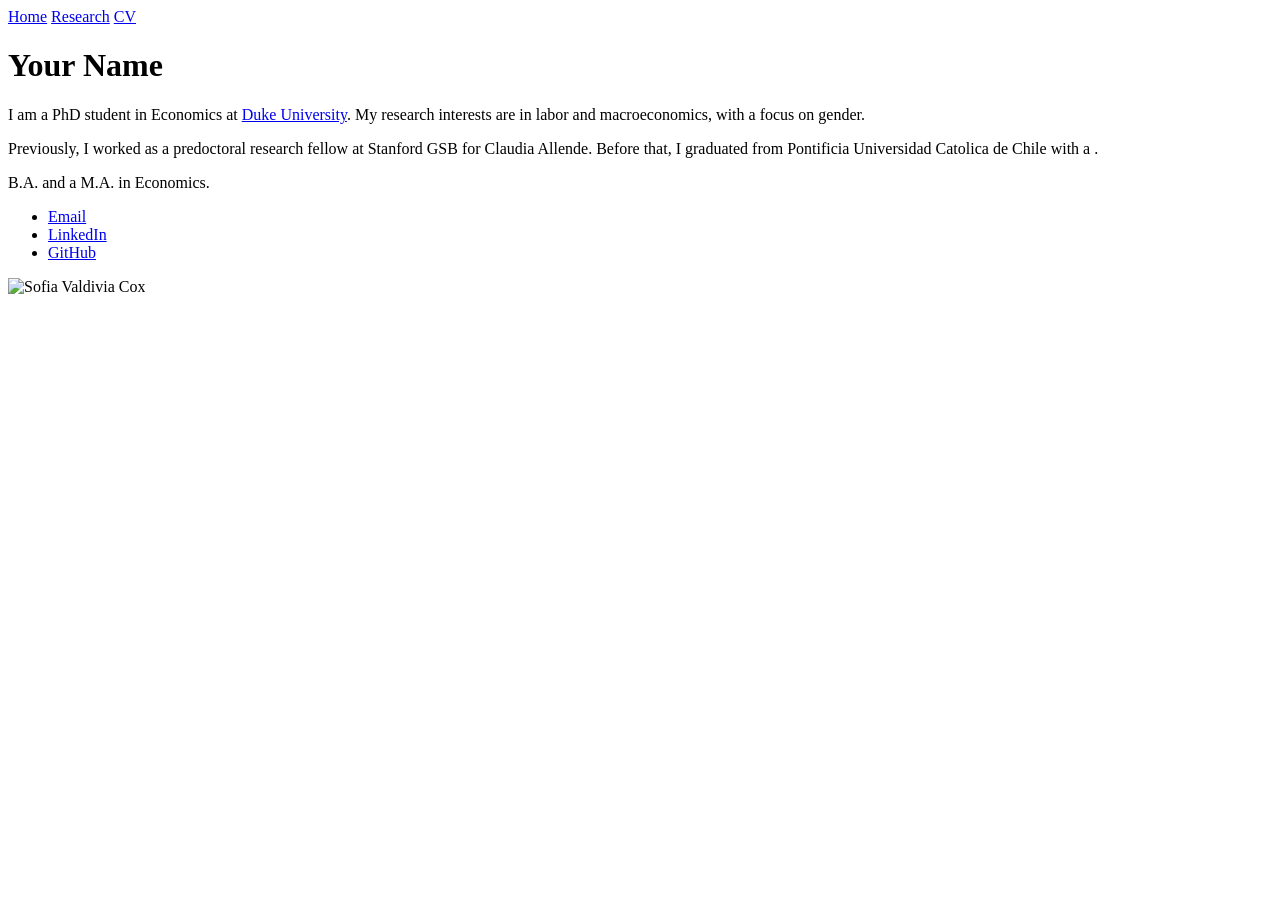
==== index.html @ aa921771 "Create index.html" ====
<!DOCTYPE html>
<html lang="en">
<head>
  <meta charset="UTF-8" />
  <meta name="viewport" content="width=device-width, initial-scale=1.0"/>
  <title>Your Name</title>
  <link rel="stylesheet" href="style.css" />
</head>
<body>
  <nav>
    <a href="index.html">Home</a>
    <a href="research.html">Research</a>
    <a href="assets/docs/cv.pdf">CV</a>
  </nav>

  <main>
    <div class="content">
      <div class="bio">
        <h1>Your Name</h1>
        <p>
          I am a PhD student in Economics at 
          <a href="https://econ.duke.edu">Duke University</a>.
          My research interests are in labor and macroeconomics, with a focus on gender.
        </p>
        <p>
          Previously, I worked as a predoctoral research fellow at Stanford GSB for Claudia Allende. Before that, I graduated from Pontificia Universidad Catolica de Chile with a .
        </p> B.A. and a M.A. in Economics.
        <ul class="links">
          <li><a href="mailto:sofia.valdivia@duke.edu">Email</a></li>
          <li><a href="https://www.linkedin.com/in/sofiavaldiviacox/">LinkedIn</a></li>
          <li><a href="https://github.com/sofiavaldiviac/">GitHub</a></li>
        </ul>
      </div>
      <div class="photo">
        <img src="assets/images/photo.jpg" alt="Sofia Valdivia Cox" />
      </div>
    </div>
  </main>
</body>
</html>
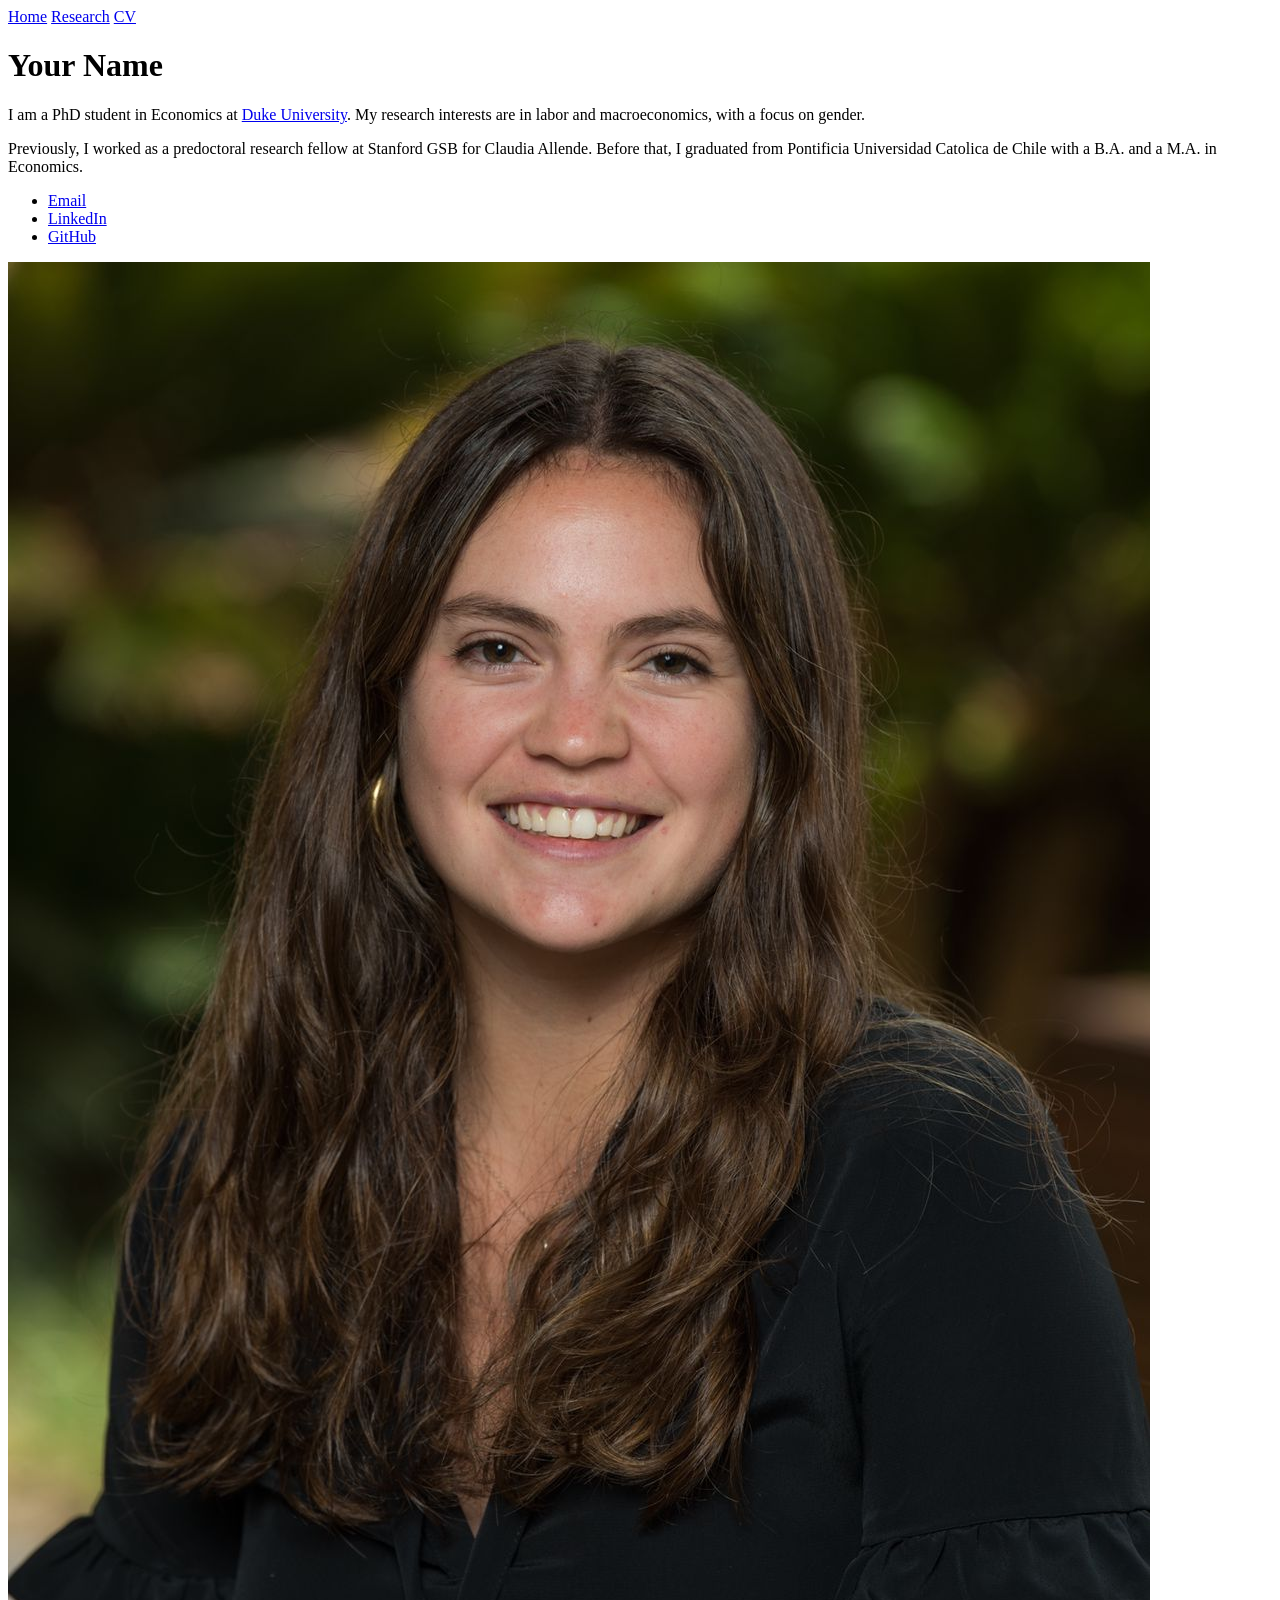
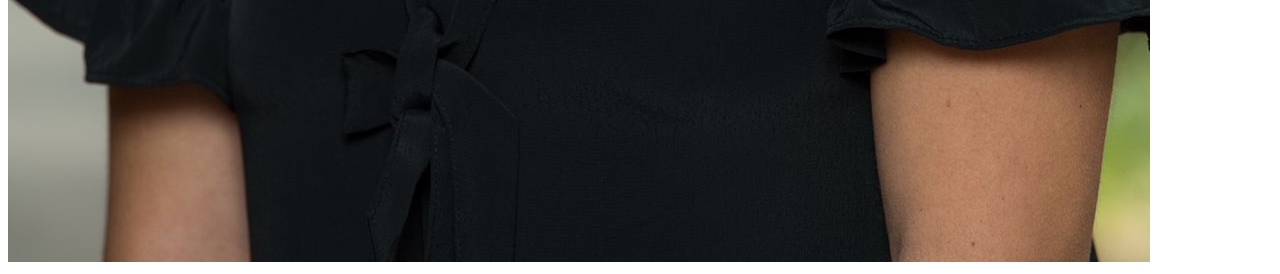
==== commit abd9a7a0: "Update index.html" ====
--- a/index.html
+++ b/index.html
@@ -23,8 +23,7 @@
           My research interests are in labor and macroeconomics, with a focus on gender.
         </p>
         <p>
-          Previously, I worked as a predoctoral research fellow at Stanford GSB for Claudia Allende. Before that, I graduated from Pontificia Universidad Catolica de Chile with a .
-        </p> B.A. and a M.A. in Economics.
+          Previously, I worked as a predoctoral research fellow at Stanford GSB for Claudia Allende. Before that, I graduated from Pontificia Universidad Catolica de Chile with a B.A. and a M.A. in Economics.
         <ul class="links">
           <li><a href="mailto:sofia.valdivia@duke.edu">Email</a></li>
           <li><a href="https://www.linkedin.com/in/sofiavaldiviacox/">LinkedIn</a></li>
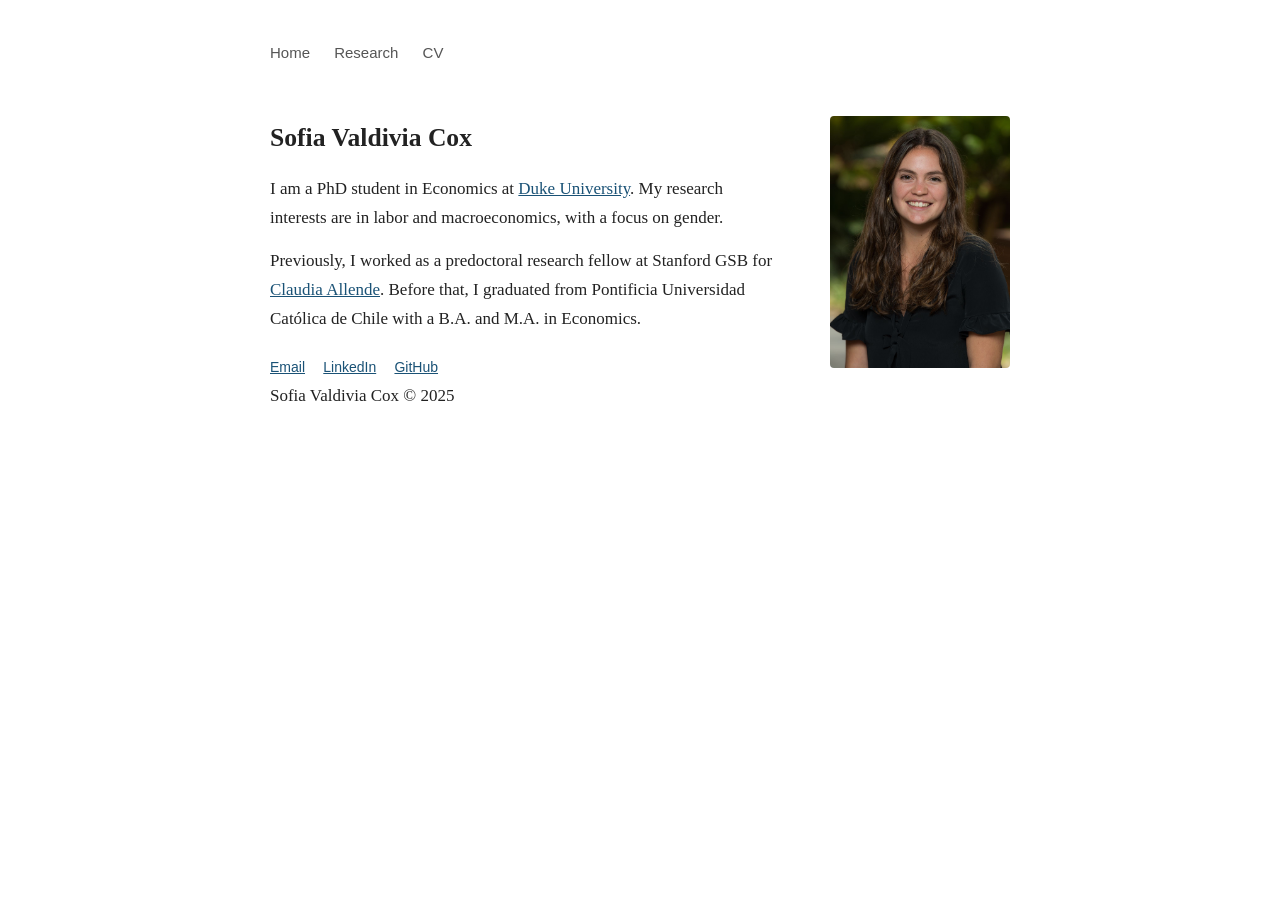
==== commit 12f09cb2: "Update index.html" ====
--- a/index.html
+++ b/index.html
@@ -3,31 +3,36 @@
 <head>
   <meta charset="UTF-8" />
   <meta name="viewport" content="width=device-width, initial-scale=1.0"/>
-  <title>Your Name</title>
+  <meta name="description" content="Sofia Valdivia Cox is a PhD student in Economics at Duke University specializing in labor, macro, and gender economics." />
+  <title>Sofia Valdivia Cox</title>
   <link rel="stylesheet" href="style.css" />
 </head>
 <body>
   <nav>
     <a href="index.html">Home</a>
     <a href="research.html">Research</a>
-    <a href="assets/docs/cv.pdf">CV</a>
+    <a href="assets/docs/CV_Valdivia.pdf" target="_blank">CV</a>
   </nav>
 
   <main>
     <div class="content">
       <div class="bio">
-        <h1>Your Name</h1>
+        <h1>Sofia Valdivia Cox</h1>
         <p>
           I am a PhD student in Economics at 
-          <a href="https://econ.duke.edu">Duke University</a>.
+          <a href="https://econ.duke.edu" target="_blank">Duke University</a>.
           My research interests are in labor and macroeconomics, with a focus on gender.
         </p>
         <p>
-          Previously, I worked as a predoctoral research fellow at Stanford GSB for Claudia Allende. Before that, I graduated from Pontificia Universidad Catolica de Chile with a B.A. and a M.A. in Economics.
+          Previously, I worked as a predoctoral research fellow at Stanford GSB for 
+          <a href="https://www.claudiaallende.com" target="_blank">Claudia Allende</a>. 
+          Before that, I graduated from Pontificia Universidad Católica de Chile 
+          with a B.A. and M.A. in Economics.
+        </p>
         <ul class="links">
           <li><a href="mailto:sofia.valdivia@duke.edu">Email</a></li>
-          <li><a href="https://www.linkedin.com/in/sofiavaldiviacox/">LinkedIn</a></li>
-          <li><a href="https://github.com/sofiavaldiviac/">GitHub</a></li>
+          <li><a href="https://www.linkedin.com/in/sofiavaldiviacox/" target="_blank">LinkedIn</a></li>
+          <li><a href="https://github.com/sofiavaldiviac/" target="_blank">GitHub</a></li>
         </ul>
       </div>
       <div class="photo">
@@ -35,5 +40,10 @@
       </div>
     </div>
   </main>
+
+  <footer>
+    <p>Sofia Valdivia Cox &copy; 2025</p>
+  </footer>
+
 </body>
 </html>
--- a/style.css
+++ b/style.css
@@ -0,0 +1,59 @@
+/* Reset & base */
+* { margin: 0; padding: 0; box-sizing: border-box; }
+
+body {
+  font-family: Georgia, serif;
+  font-size: 17px;
+  line-height: 1.7;
+  color: #222;
+  max-width: 780px;
+  margin: 0 auto;
+  padding: 40px 20px;
+}
+
+/* Nav */
+nav {
+  margin-bottom: 50px;
+  font-family: sans-serif;
+  font-size: 15px;
+}
+nav a {
+  margin-right: 20px;
+  text-decoration: none;
+  color: #555;
+}
+nav a:hover { color: #000; }
+
+/* Layout */
+.content {
+  display: flex;
+  gap: 50px;
+  align-items: flex-start;
+}
+.bio { flex: 1; }
+.photo img {
+  width: 180px;
+  border-radius: 4px;
+}
+
+h1 { font-size: 1.6rem; margin-bottom: 16px; }
+p { margin-bottom: 14px; }
+a { color: #1a5276; }
+
+/* Links list */
+.links {
+  list-style: none;
+  margin-top: 20px;
+}
+.links li {
+  display: inline;
+  margin-right: 14px;
+  font-family: sans-serif;
+  font-size: 14px;
+}
+
+/* Mobile */
+@media (max-width: 600px) {
+  .content { flex-direction: column-reverse; }
+  .photo img { width: 140px; }
+}
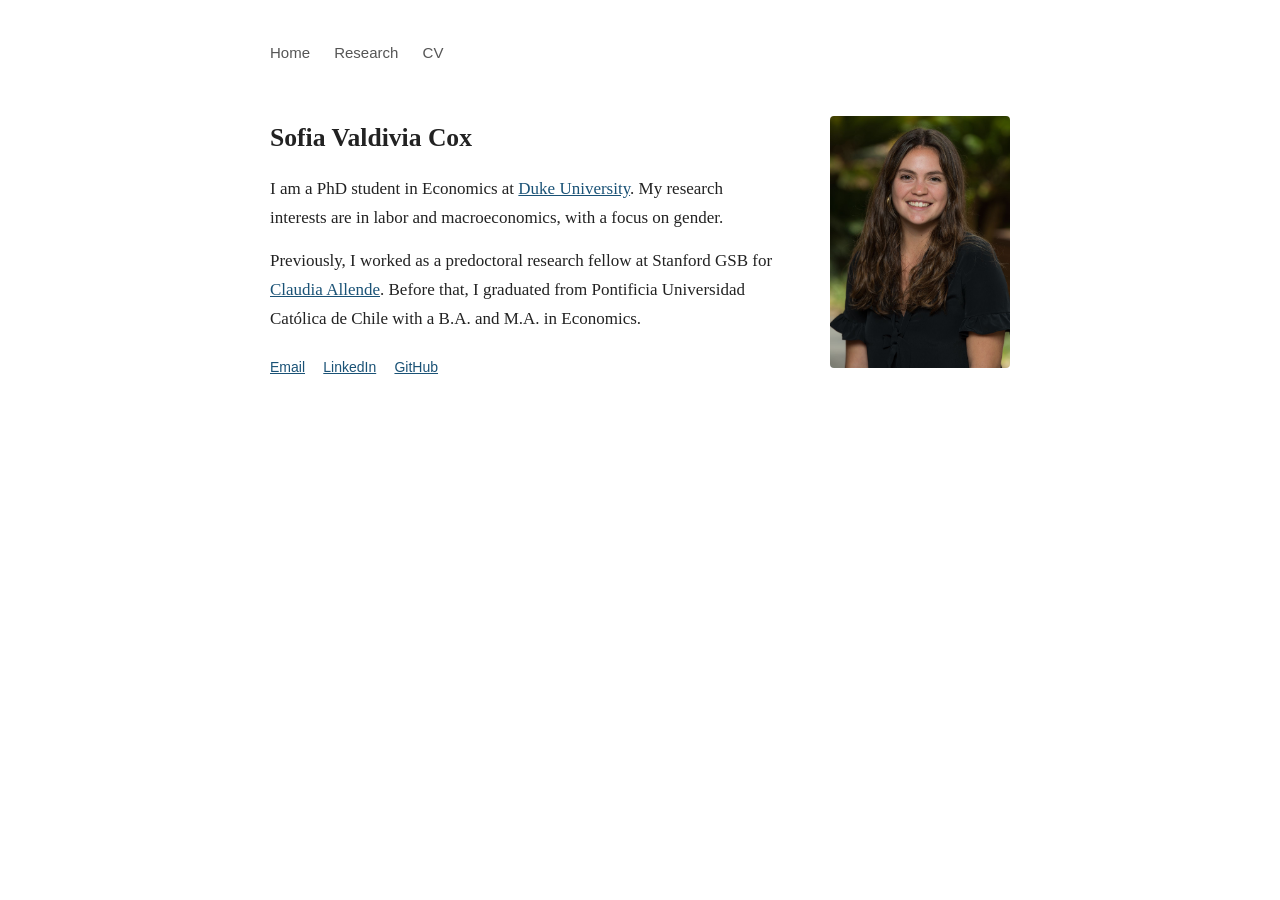
==== commit 5d38f5b7: "Update index.html" ====
--- a/index.html
+++ b/index.html
@@ -41,9 +41,5 @@
     </div>
   </main>
 
-  <footer>
-    <p>Sofia Valdivia Cox &copy; 2025</p>
-  </footer>
-
 </body>
 </html>
--- a/style.css
+++ b/style.css
@@ -1,6 +1,5 @@
 /* Reset & base */
 * { margin: 0; padding: 0; box-sizing: border-box; }
-
 body {
   font-family: Georgia, serif;
   font-size: 17px;
@@ -10,7 +9,6 @@
   margin: 0 auto;
   padding: 40px 20px;
 }
-
 /* Nav */
 nav {
   margin-bottom: 50px;
@@ -23,7 +21,6 @@
   color: #555;
 }
 nav a:hover { color: #000; }
-
 /* Layout */
 .content {
   display: flex;
@@ -35,11 +32,9 @@
   width: 180px;
   border-radius: 4px;
 }
-
 h1 { font-size: 1.6rem; margin-bottom: 16px; }
 p { margin-bottom: 14px; }
 a { color: #1a5276; }
-
 /* Links list */
 .links {
   list-style: none;
@@ -51,9 +46,17 @@
   font-family: sans-serif;
   font-size: 14px;
 }
-
 /* Mobile */
 @media (max-width: 600px) {
   .content { flex-direction: column-reverse; }
   .photo img { width: 140px; }
 }
+/* Footer */
+footer {
+  margin-top: 60px;
+  padding-top: 20px;
+  border-top: 1px solid #eee;
+  font-family: sans-serif;
+  font-size: 13px;
+  color: #aaa;
+}
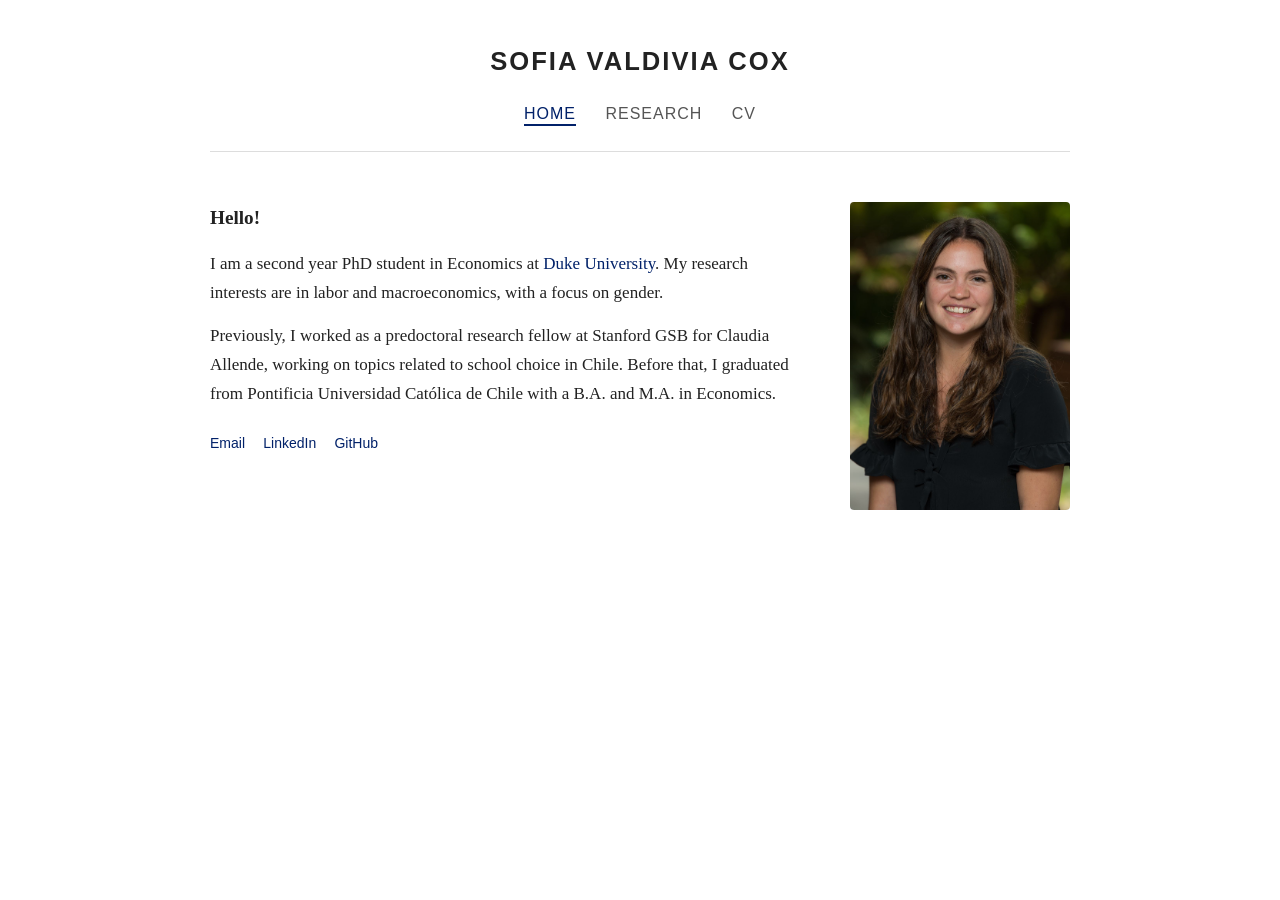
==== commit 31e1ea19: "up" ====
--- a/index.html
+++ b/index.html
@@ -8,25 +8,30 @@
   <link rel="stylesheet" href="style.css" />
 </head>
 <body>
-  <nav>
-    <a href="index.html">Home</a>
-    <a href="research.html">Research</a>
-    <a href="assets/docs/CV_Valdivia.pdf" target="_blank">CV</a>
-  </nav>
+
+  <header>
+    <h1 class="site-name">SOFIA VALDIVIA COX</h1>
+    <nav>
+      <a href="index.html" class="nav-active">Home</a>
+      <a href="research.html">Research</a>
+      <a href="assets/docs/CV_Valdivia.pdf" target="_blank">CV</a>
+    </nav>
+  </header>
 
   <main>
     <div class="content">
       <div class="bio">
-        <h1>Sofia Valdivia Cox</h1>
+        <p class="hello">Hello!</p>
         <p>
-          I am a PhD student in Economics at 
-          <a href="https://econ.duke.edu" target="_blank">Duke University</a>.
+          I am a second year PhD student in Economics at
+          <a href="https://econ.duke.edu" target="_blank" class="duke">Duke University</a>.
           My research interests are in labor and macroeconomics, with a focus on gender.
         </p>
         <p>
-          Previously, I worked as a predoctoral research fellow at Stanford GSB for 
-          <a href="https://www.claudiaallende.com" target="_blank">Claudia Allende</a>. 
-          Before that, I graduated from Pontificia Universidad Católica de Chile 
+          Previously, I worked as a predoctoral research fellow at Stanford GSB for
+          <a href="https://www.claudiaallende.com" target="_blank">Claudia Allende</a>,
+          working on topics related to school choice in Chile.
+          Before that, I graduated from Pontificia Universidad Católica de Chile
           with a B.A. and M.A. in Economics.
         </p>
         <ul class="links">
@@ -42,4 +47,4 @@
   </main>
 
 </body>
-</html>
+</html>
--- a/style.css
+++ b/style.css
@@ -5,22 +5,45 @@
   font-size: 17px;
   line-height: 1.7;
   color: #222;
-  max-width: 780px;
+  max-width: 900px;
   margin: 0 auto;
   padding: 40px 20px;
 }
+/* Header */
+header {
+  text-align: center;
+  margin-bottom: 50px;
+  padding-bottom: 24px;
+  border-bottom: 1px solid #ddd;
+}
+.site-name {
+  font-family: sans-serif;
+  font-size: 1.6rem;
+  font-weight: bold;
+  letter-spacing: 2px;
+  margin-bottom: 16px;
+  color: #222;
+}
+
 /* Nav */
 nav {
-  margin-bottom: 50px;
   font-family: sans-serif;
-  font-size: 15px;
+  font-size: 16px;
+  letter-spacing: 1px;
+  text-transform: uppercase;
 }
 nav a {
-  margin-right: 20px;
+  margin: 0 12px;
   text-decoration: none;
   color: #555;
 }
 nav a:hover { color: #000; }
+/* Hello */
+.hello {
+  font-size: 1.2rem;
+  font-weight: bold;
+  margin-bottom: 16px;
+}
 /* Layout */
 .content {
   display: flex;
@@ -29,12 +52,22 @@
 }
 .bio { flex: 1; }
 .photo img {
-  width: 180px;
+  width: 220px;
   border-radius: 4px;
 }
-h1 { font-size: 1.6rem; margin-bottom: 16px; }
 p { margin-bottom: 14px; }
-a { color: #1a5276; }
+/* Default links - no underline, no blue */
+a {
+  color: inherit;
+  text-decoration: none;
+}
+/* Duke blue for specific links */
+a.duke {
+  color: #012169;
+}
+a.duke:hover {
+  text-decoration: underline;
+}
 /* Links list */
 .links {
   list-style: none;
@@ -46,17 +79,61 @@
   font-family: sans-serif;
   font-size: 14px;
 }
+.links a {
+  color: #012169;
+}
+.links a:hover {
+  text-decoration: underline;
+}
 /* Mobile */
 @media (max-width: 600px) {
   .content { flex-direction: column-reverse; }
-  .photo img { width: 140px; }
+  .photo img { width: 160px; }
 }
-/* Footer */
-footer {
-  margin-top: 60px;
-  padding-top: 20px;
-  border-top: 1px solid #eee;
+/* Research page */
+.research-section {
+  margin-bottom: 50px;
+}
+.research-section h2 {
   font-family: sans-serif;
-  font-size: 13px;
-  color: #aaa;
+  font-size: 1.1rem;
+  font-weight: bold;
+  margin-bottom: 10px;
 }
+.divider {
+  border-top: 1px solid #ddd;
+  margin-bottom: 28px;
+}
+.paper {
+  margin-bottom: 28px;
+}
+.paper-title {
+  font-size: 1.1rem;
+  color: #012169;
+  font-weight: normal;
+  margin-bottom: 4px;
+}
+a.paper-title {
+  color: #012169;
+  text-decoration: none;
+}
+a.paper-title:hover {
+  text-decoration: underline;
+}
+.paper-authors {
+  font-size: 1rem;
+  color: #444;
+  margin-bottom: 4px;
+}
+.paper-links a {
+  font-size: 0.9rem;
+  font-style: italic;
+  color: #012169;
+  margin-right: 12px;
+}
+/* Active nav link */
+.nav-active {
+  color: #012169 !important;
+  border-bottom: 2px solid #012169;
+  padding-bottom: 2px;
+}
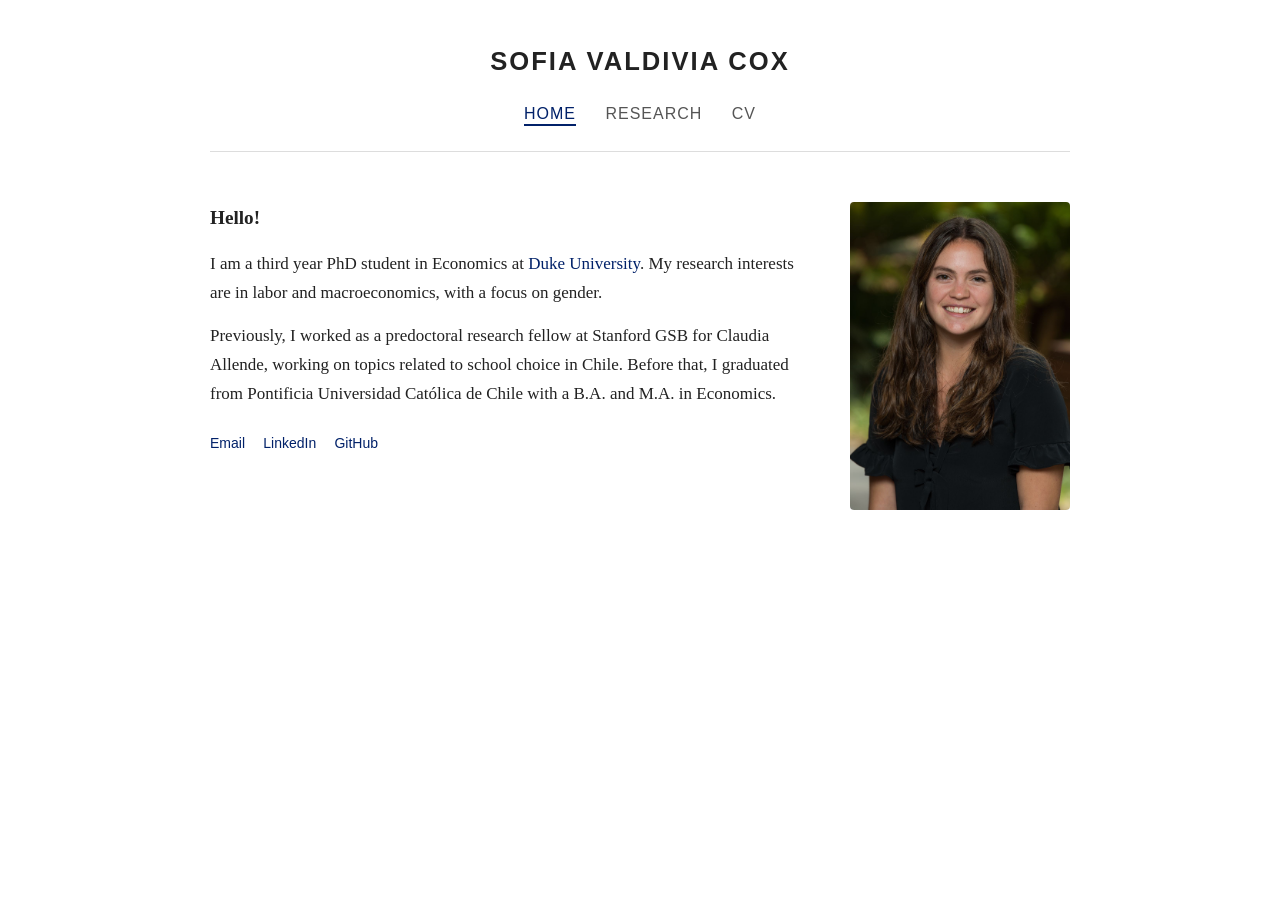
==== commit 7039c9b3: "commit" ====
--- a/index.html
+++ b/index.html
@@ -6,6 +6,17 @@
   <meta name="description" content="Sofia Valdivia Cox is a PhD student in Economics at Duke University specializing in labor, macro, and gender economics." />
   <title>Sofia Valdivia Cox</title>
   <link rel="stylesheet" href="style.css" />
+
+  <!-- Google tag (gtag.js) -->
+  <script async src="https://www.googletagmanager.com/gtag/js?id=G-LYBDB220KJ"></script>
+  <script>
+    window.dataLayer = window.dataLayer || [];
+    function gtag(){dataLayer.push(arguments);}
+    gtag('js', new Date());
+
+    gtag('config', 'G-LYBDB220KJ');
+  </script>
+
 </head>
 <body>
 
@@ -23,7 +34,7 @@
       <div class="bio">
         <p class="hello">Hello!</p>
         <p>
-          I am a second year PhD student in Economics at
+          I am a third year PhD student in Economics at
           <a href="https://econ.duke.edu" target="_blank" class="duke">Duke University</a>.
           My research interests are in labor and macroeconomics, with a focus on gender.
         </p>
--- a/style.css
+++ b/style.css
@@ -87,8 +87,16 @@
 }
 /* Mobile */
 @media (max-width: 600px) {
-  .content { flex-direction: column-reverse; }
-  .photo img { width: 160px; }
+  .content { 
+    flex-direction: column;
+    align-items: center;
+  }
+  .photo {
+    text-align: center;
+  }
+  .photo img { 
+    width: 160px; 
+  }
 }
 /* Research page */
 .research-section {
